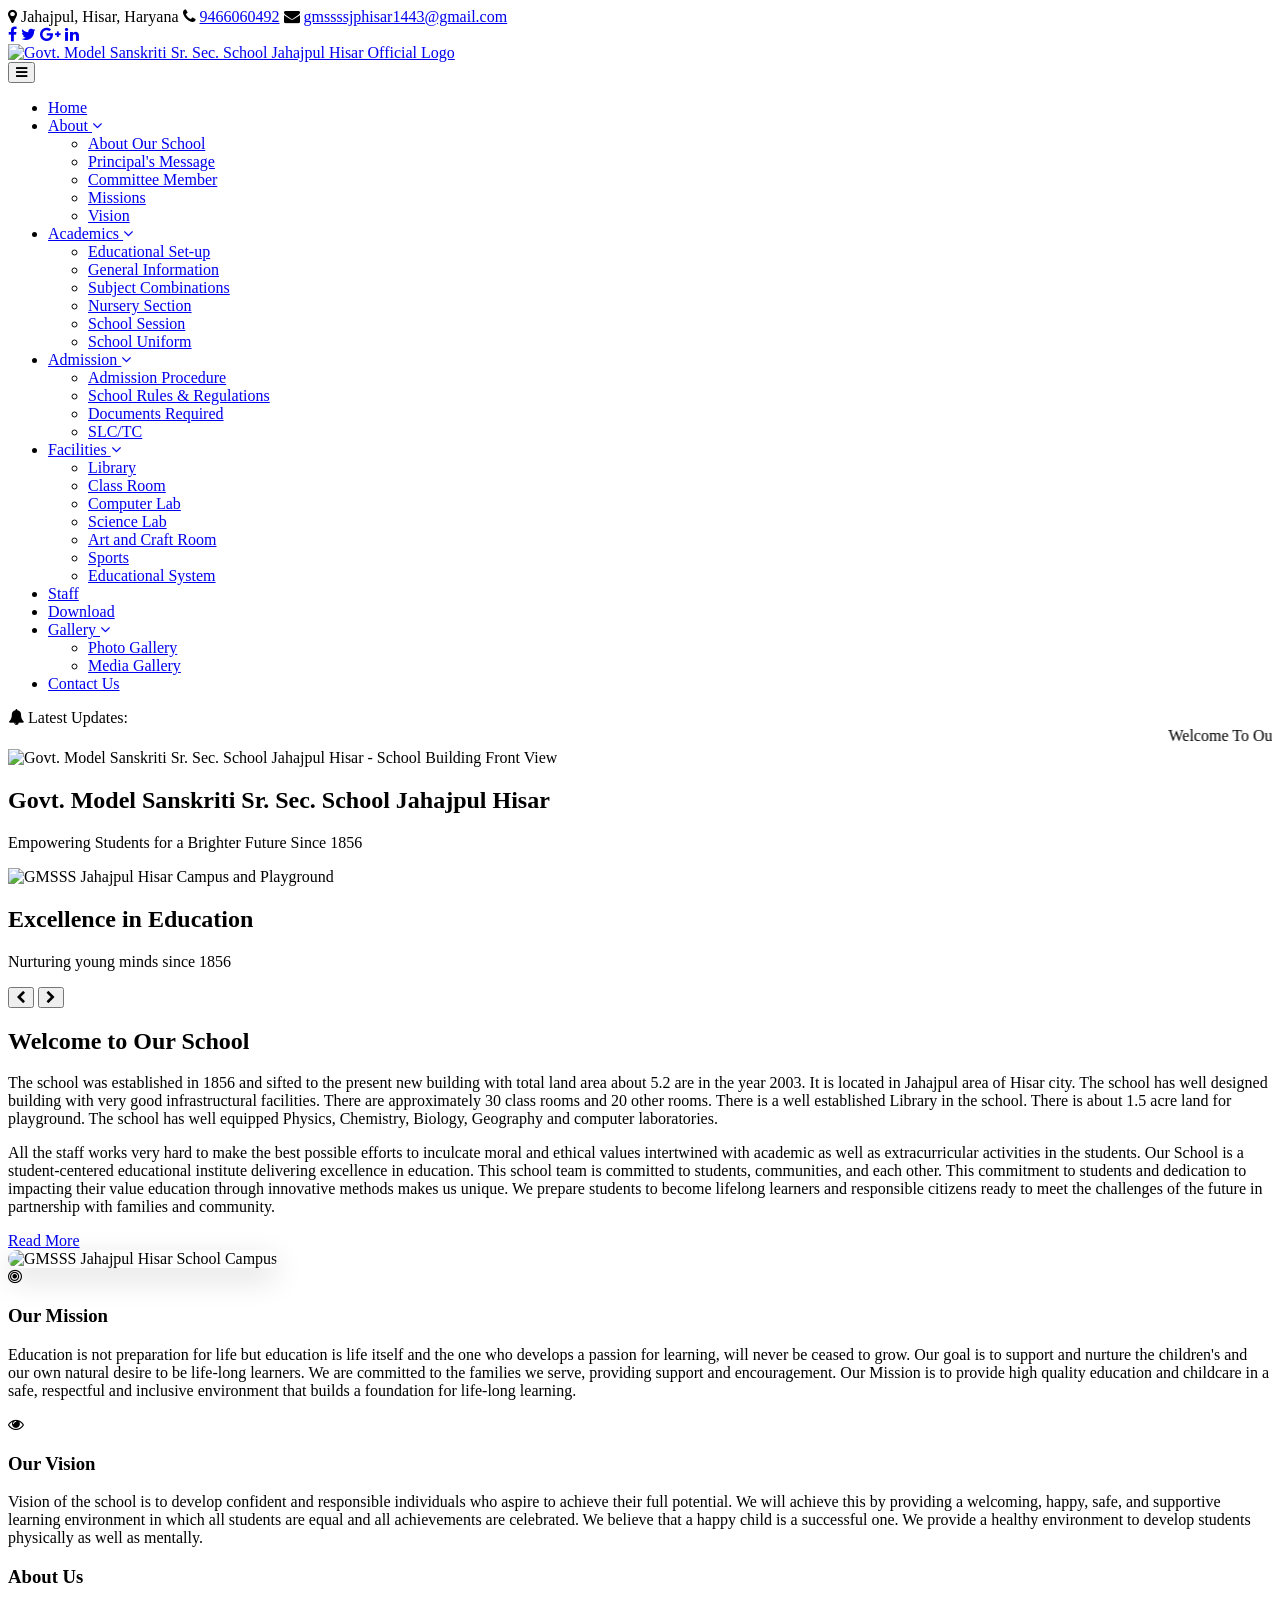
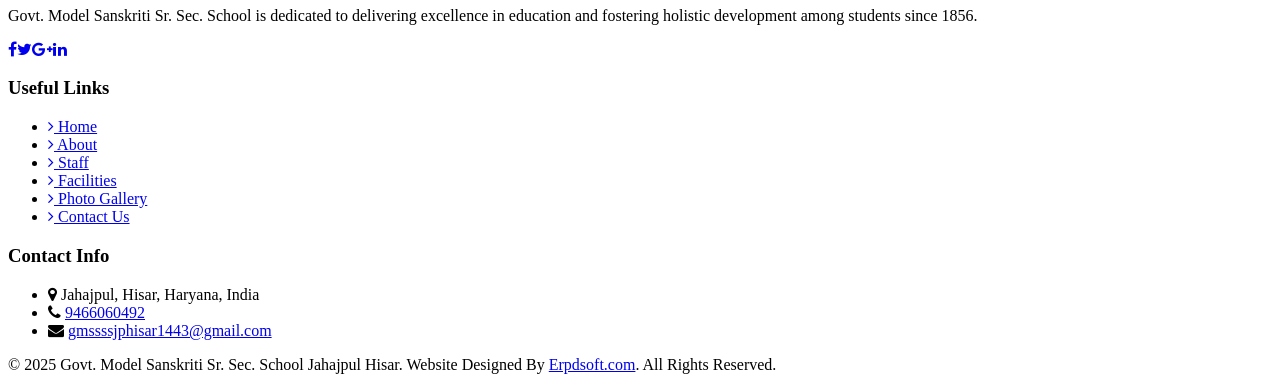
==== index.html @ eed59ce6 "Add files via upload" ====
<!DOCTYPE html>
<html lang="en" dir="ltr" itemscope itemtype="https://schema.org/WebSite">
<head>
    <!-- ===== PRIMARY META ===== -->
    <meta charset="UTF-8">
    <meta http-equiv="X-UA-Compatible" content="IE=edge">
    <meta name="viewport" content="width=device-width, initial-scale=1.0, maximum-scale=5.0">
    <title>Govt. Model Sanskriti Sr. Sec. School Jahajpul Hisar | GMSSS Jahajpul | Since 1856</title>
    <meta name="description" content="Official website of Govt. Model Sanskriti Sr. Sec. School (GMSSS) Jahajpul Hisar, Haryana. Established in 1856. Offering Science, Commerce & Arts streams from Nursery to Class 12th. Phone: 9466060492. Email: gmssssjphisar1443@gmail.com">
    <meta name="keywords" content="GMSSS Jahajpul Hisar, Govt Model Sanskriti Sr Sec School, government school Hisar, school Jahajpul, Haryana school, GMSSS Hisar, senior secondary school Hisar, best government school Hisar, HBSE school, school near Jahajpul, Jahajpul Hisar school, admission Hisar school, GMSSS staff, school established 1856, education Hisar Haryana, Govt school Jahajpul, GMSSS Jahajpul staff, school Hisar Haryana, sarkari school Hisar, government model school Haryana, sanskriti school Hisar, विद्यालय जहाजपुल हिसार, सरकारी स्कूल हिसार, मॉडल संस्कृति स्कूल">
    <meta name="author" content="Govt. Model Sanskriti Sr. Sec. School Jahajpul Hisar">
    <meta name="robots" content="index, follow, max-image-preview:large, max-snippet:-1, max-video-preview:-1">
    <meta name="googlebot" content="index, follow">
    <meta name="bingbot" content="index, follow">
    <meta name="revisit-after" content="7 days">
    <meta name="rating" content="general">
    <meta name="distribution" content="global">
    <meta name="language" content="English, Hindi">
    <meta name="coverage" content="India">
    <meta name="target" content="all">
    <meta name="HandheldFriendly" content="True">
    <meta name="MobileOptimized" content="320">
    <meta name="theme-color" content="#003366">
    <meta name="msapplication-TileColor" content="#003366">
    <meta name="msapplication-navbutton-color" content="#003366">
    <meta name="apple-mobile-web-app-status-bar-style" content="#003366">
    <meta name="apple-mobile-web-app-capable" content="yes">
    <meta name="apple-mobile-web-app-title" content="GMSSS Jahajpul Hisar">
    <meta name="application-name" content="GMSSS Jahajpul Hisar">
    <meta name="format-detection" content="telephone=yes">
    <meta name="classification" content="Education">
    <meta name="category" content="Education">
    <meta name="subject" content="Government School in Jahajpul Hisar, Haryana">
    <meta name="abstract" content="Official website of Govt. Model Sanskriti Sr. Sec. School Jahajpul Hisar, Haryana - Government Senior Secondary School established in 1856">
    <meta name="topic" content="Education">
    <meta name="summary" content="GMSSS Jahajpul Hisar - Government Model Sanskriti Senior Secondary School offering Nursery to 12th education in Science, Commerce and Arts streams">
    <meta name="copyright" content="Govt. Model Sanskriti Sr. Sec. School Jahajpul Hisar">
    <meta name="owner" content="GMSSS Jahajpul Hisar">
    <meta name="url" content="https://gmssssjahajpulhisar.com/">
    <meta name="identifier-URL" content="https://gmssssjahajpulhisar.com/">
    <meta name="pagename" content="GMSSS Jahajpul Hisar - Official Website">
    <meta name="reply-to" content="gmssssjphisar1443@gmail.com">
    <link rel="canonical" href="https://gmssssjahajpulhisar.com/">

    <!-- ===== GEO & LOCATION META ===== -->
    <meta name="geo.region" content="IN-HR">
    <meta name="geo.placename" content="Jahajpul, Hisar, Haryana, India">
    <meta name="geo.position" content="29.1512;75.7262">
    <meta name="ICBM" content="29.1512, 75.7262">
    <meta name="DC.title" content="Govt. Model Sanskriti Sr. Sec. School Jahajpul Hisar">
    <meta name="DC.creator" content="GMSSS Jahajpul Hisar">
    <meta name="DC.subject" content="Education; Government School; Hisar; Haryana">
    <meta name="DC.description" content="Government Model Sanskriti Senior Secondary School Jahajpul Hisar Haryana India - Established 1856">
    <meta name="DC.publisher" content="GMSSS Jahajpul Hisar">
    <meta name="DC.language" content="en-IN">
    <meta name="DC.coverage" content="India">

    <!-- ===== OPEN GRAPH (Facebook/WhatsApp/LinkedIn) ===== -->
    <meta property="og:type" content="website">
    <meta property="og:site_name" content="Govt. Model Sanskriti Sr. Sec. School Jahajpul Hisar">
    <meta property="og:title" content="Govt. Model Sanskriti Sr. Sec. School Jahajpul Hisar | GMSSS | Since 1856">
    <meta property="og:description" content="Official website of GMSSS Jahajpul Hisar. Established 1856. Government Senior Secondary School offering Nursery to 12th education in Science, Commerce & Arts. Phone: 9466060492">
    <meta property="og:url" content="https://gmssssjahajpulhisar.com/">
    <meta property="og:image" content="https://gmssssjahajpulhisar.com/images/banner1.jpg">
    <meta property="og:image:width" content="1200">
    <meta property="og:image:height" content="630">
    <meta property="og:image:alt" content="Govt. Model Sanskriti Sr. Sec. School Jahajpul Hisar Building">
    <meta property="og:locale" content="en_IN">
    <meta property="og:locale:alternate" content="hi_IN">
    <meta property="og:phone_number" content="9466060492">
    <meta property="og:email" content="gmssssjphisar1443@gmail.com">
    <meta property="og:country-name" content="India">

    <!-- ===== TWITTER CARD ===== -->
    <meta name="twitter:card" content="summary_large_image">
    <meta name="twitter:title" content="Govt. Model Sanskriti Sr. Sec. School Jahajpul Hisar | GMSSS">
    <meta name="twitter:description" content="Official website of GMSSS Jahajpul Hisar. Government Senior Secondary School since 1856. Nursery to 12th. Phone: 9466060492">
    <meta name="twitter:image" content="https://gmssssjahajpulhisar.com/images/banner1.jpg">
    <meta name="twitter:image:alt" content="GMSSS Jahajpul Hisar School Building">
    <meta name="twitter:site" content="@gmssssjahajpul">
    <meta name="twitter:creator" content="@gmssssjahajpul">

    <!-- ===== SCHEMA.ORG JSON-LD STRUCTURED DATA ===== -->
    <script type="application/ld+json">
    {
        "@context": "https://schema.org",
        "@type": "School",
        "@id": "https://gmssssjahajpulhisar.com/#school",
        "name": "Govt. Model Sanskriti Sr. Sec. School Jahajpul Hisar",
        "alternateName": ["GMSSS Jahajpul Hisar", "Government Model Sanskriti Senior Secondary School", "सरकारी मॉडल संस्कृति सीनियर सेकेंडरी स्कूल जहाजपुल हिसार"],
        "description": "Government Senior Secondary School in Jahajpul, Hisar, Haryana, India. Established in 1856. Offering education from Nursery to Class 12th in Science, Commerce and Arts streams.",
        "url": "https://gmssssjahajpulhisar.com/",
        "logo": "https://gmssssjahajpulhisar.com/images/logo.png",
        "image": "https://gmssssjahajpulhisar.com/images/banner1.jpg",
        "telephone": "+919466060492",
        "email": "gmssssjphisar1443@gmail.com",
        "foundingDate": "1856",
        "numberOfEmployees": {"@type":"QuantitativeValue","value":76},
        "address": {
            "@type": "PostalAddress",
            "streetAddress": "Jahajpul",
            "addressLocality": "Hisar",
            "addressRegion": "Haryana",
            "postalCode": "125001",
            "addressCountry": "IN"
        },
        "geo": {
            "@type": "GeoCoordinates",
            "latitude": "29.1512",
            "longitude": "75.7262"
        },
        "hasMap": "https://maps.app.goo.gl/YrnQFz3bNrLtoggG6",
        "sameAs": [],
        "areaServed": {"@type":"City","name":"Hisar","containedInPlace":{"@type":"State","name":"Haryana"}},
        "parentOrganization": {"@type":"GovernmentOrganization","name":"Directorate of School Education, Haryana"},
        "educationalLevel": ["Nursery","Primary","Middle School","Secondary","Senior Secondary"],
        "teaches": ["Physics","Chemistry","Biology","Mathematics","Computer Science","Economics","Political Science","History","Geography","Hindi","English","Sanskrit","Punjabi","Commerce","Fine Arts","Music","Physical Education"]
    }
    </script>
    <script type="application/ld+json">
    {
        "@context": "https://schema.org",
        "@type": "WebSite",
        "name": "GMSSS Jahajpul Hisar",
        "url": "https://gmssssjahajpulhisar.com/",
        "description": "Official website of Govt. Model Sanskriti Sr. Sec. School Jahajpul Hisar",
        "publisher": {"@type":"EducationalOrganization","name":"GMSSS Jahajpul Hisar"}
    }
    </script>
    <script type="application/ld+json">
    {
        "@context": "https://schema.org",
        "@type": "BreadcrumbList",
        "itemListElement": [{"@type":"ListItem","position":1,"name":"Home","item":"https://gmssssjahajpulhisar.com/"}]
    }
    </script>

    <!-- ===== FAVICON & ICONS ===== -->
    <link rel="shortcut icon" type="image/x-icon" href="images/fav5.png">
    <link rel="icon" type="image/png" sizes="32x32" href="images/fav5.png">
    <link rel="apple-touch-icon" href="images/logo.png">

    <!-- ===== FONTS & CSS ===== -->
    <link rel="preconnect" href="https://fonts.googleapis.com">
    <link rel="preconnect" href="https://fonts.gstatic.com" crossorigin>
    <link href="https://fonts.googleapis.com/css2?family=Inter:wght@300;400;500;600&family=Poppins:wght@400;500;600;700&display=swap" rel="stylesheet">
    <link rel="stylesheet" href="https://cdnjs.cloudflare.com/ajax/libs/font-awesome/4.7.0/css/font-awesome.min.css">
    <link rel="stylesheet" href="css/style.css">
</head>
<body>
    <div id="preloader" class="preloader"><div class="loader"></div></div>

    <!-- Top Toolbar -->
    <div class="top-toolbar">
        <div class="container toolbar-inner">
            <div class="toolbar-left">
                <span class="toolbar-item"><i class="fa fa-map-marker"></i> Jahajpul, Hisar, Haryana</span>
                <span class="toolbar-item"><i class="fa fa-phone"></i> <a href="tel:+919466060492">9466060492</a></span>
                <span class="toolbar-item"><i class="fa fa-envelope"></i> <a href="mailto:gmssssjphisar1443@gmail.com">gmssssjphisar1443@gmail.com</a></span>
            </div>
            <div class="toolbar-right social-icons">
                <a href="#" aria-label="Facebook"><i class="fa fa-facebook"></i></a>
                <a href="#" aria-label="Twitter"><i class="fa fa-twitter"></i></a>
                <a href="#" aria-label="Google Plus"><i class="fa fa-google-plus"></i></a>
                <a href="#" aria-label="LinkedIn"><i class="fa fa-linkedin"></i></a>
            </div>
        </div>
    </div>

    <!-- Header -->
    <header id="main-header" class="header" role="banner">
        <div class="container header-inner">
            <div class="logo-container">
                <a href="index.html" title="GMSSS Jahajpul Hisar - Home"><img src="images/logo.png" alt="Govt. Model Sanskriti Sr. Sec. School Jahajpul Hisar Official Logo" class="logo" width="60" height="60"></a>
            </div>
            <button id="mobile-menu-btn" class="mobile-menu-btn" aria-label="Toggle navigation menu" aria-expanded="false"><i class="fa fa-bars"></i></button>
            <nav id="main-nav" class="main-nav" role="navigation" aria-label="Main Navigation">
                <ul class="nav-list">
                    <li class="nav-item"><a href="index.html" class="nav-link active">Home</a></li>
                    <li class="nav-item dropdown"><a href="page.html#about" class="nav-link dropdown-toggle">About <i class="fa fa-angle-down"></i></a><ul class="dropdown-menu"><li><a href="page.html#about">About Our School</a></li><li><a href="page.html#principal">Principal's Message</a></li><li><a href="page.html#committee">Committee Member</a></li><li><a href="page.html#mission">Missions</a></li><li><a href="page.html#vision">Vision</a></li></ul></li>
                    <li class="nav-item dropdown"><a href="page.html#academics-1" class="nav-link dropdown-toggle">Academics <i class="fa fa-angle-down"></i></a><ul class="dropdown-menu"><li><a href="page.html#academics-1">Educational Set-up</a></li><li><a href="page.html#academics-2">General Information</a></li><li><a href="page.html#academics-3">Subject Combinations</a></li><li><a href="page.html#academics-4">Nursery Section</a></li><li><a href="page.html#academics-5">School Session</a></li><li><a href="page.html#academics-6">School Uniform</a></li></ul></li>
                    <li class="nav-item dropdown"><a href="page.html#admission-7" class="nav-link dropdown-toggle">Admission <i class="fa fa-angle-down"></i></a><ul class="dropdown-menu"><li><a href="page.html#admission-7">Admission Procedure</a></li><li><a href="page.html#admission-8">School Rules &amp; Regulations</a></li><li><a href="page.html#admission-9">Documents Required</a></li><li><a href="page.html#admission-17">SLC/TC</a></li></ul></li>
                    <li class="nav-item dropdown"><a href="page.html#facilities-10" class="nav-link dropdown-toggle">Facilities <i class="fa fa-angle-down"></i></a><ul class="dropdown-menu"><li><a href="page.html#facilities-10">Library</a></li><li><a href="page.html#facilities-11">Class Room</a></li><li><a href="page.html#facilities-12">Computer Lab</a></li><li><a href="page.html#facilities-13">Science Lab</a></li><li><a href="page.html#facilities-14">Art and Craft Room</a></li><li><a href="page.html#facilities-15">Sports</a></li><li><a href="page.html#facilities-16">Educational System</a></li></ul></li>
                    <li class="nav-item"><a href="page.html#staff" class="nav-link">Staff</a></li>
                    <li class="nav-item"><a href="page.html#download" class="nav-link">Download</a></li>
                    <li class="nav-item dropdown"><a href="page.html#gallery" class="nav-link dropdown-toggle">Gallery <i class="fa fa-angle-down"></i></a><ul class="dropdown-menu"><li><a href="page.html#gallery">Photo Gallery</a></li><li><a href="page.html#media">Media Gallery</a></li></ul></li>
                    <li class="nav-item"><a href="page.html#contact" class="nav-link">Contact Us</a></li>
                </ul>
            </nav>
        </div>
    </header>

    <!-- News Ticker -->
    <div class="news-ticker" role="marquee" aria-label="Latest school updates">
        <div class="container ticker-container">
            <span class="ticker-label"><i class="fa fa-bell"></i> Latest Updates:</span>
            <marquee class="ticker-content" behavior="scroll" direction="left" onmouseover="this.stop();" onmouseout="this.start();">Welcome To Our Website - 11-Feb-2025</marquee>
        </div>
    </div>

    <!-- Hero Slider -->
    <section class="hero-slider" id="hero-slider" aria-label="School image slideshow">
        <div class="slide active">
            <img src="images/banner1.jpg" alt="Govt. Model Sanskriti Sr. Sec. School Jahajpul Hisar - School Building Front View" style="width:100%;height:100%;object-fit:cover;" loading="eager">
            <div class="slide-overlay">
                <div class="slide-content">
                    <h1>Govt. Model Sanskriti Sr. Sec. School Jahajpul Hisar</h1>
                    <p>Empowering Students for a Brighter Future Since 1856</p>
                </div>
            </div>
        </div>
        <div class="slide">
            <img src="images/banner2.jpg" alt="GMSSS Jahajpul Hisar Campus and Playground" style="width:100%;height:100%;object-fit:cover;" loading="lazy">
            <div class="slide-overlay">
                <div class="slide-content">
                    <h1>Excellence in Education</h1>
                    <p>Nurturing young minds since 1856</p>
                </div>
            </div>
        </div>
        <button class="slider-btn prev-btn" aria-label="Previous slide"><i class="fa fa-chevron-left"></i></button>
        <button class="slider-btn next-btn" aria-label="Next slide"><i class="fa fa-chevron-right"></i></button>
        <div class="slider-dots"><span class="dot active"></span><span class="dot"></span></div>
    </section>

    <!-- Main Content -->
    <main role="main">
        <!-- About Section -->
        <section class="about-section section-padding" id="about-section" aria-label="About our school">
            <div class="container">
                <div class="section-header"><h2>Welcome to Our School</h2><div class="divider"></div></div>
                <div class="about-content grid-2-col">
                    <div class="about-text">
                        <p>The school was established in 1856 and sifted to the present new building with total land area about 5.2 are in the year 2003. It is located in Jahajpul area of Hisar city. The school has well designed building with very good infrastructural facilities. There are approximately 30 class rooms and 20 other rooms. There is a well established Library in the school. There is about 1.5 acre land for playground. The school has well equipped Physics, Chemistry, Biology, Geography and computer laboratories.</p>
                        <p>All the staff works very hard to make the best possible efforts to inculcate moral and ethical values intertwined with academic as well as extracurricular activities in the students. Our School is a student-centered educational institute delivering excellence in education. This school team is committed to students, communities, and each other. This commitment to students and dedication to impacting their value education through innovative methods makes us unique. We prepare students to become lifelong learners and responsible citizens ready to meet the challenges of the future in partnership with families and community.</p>
                        <a href="page.html#about" class="btn btn-primary">Read More</a>
                    </div>
                    <div class="about-image-placeholder">
                        <img src="images/banner1.jpg" alt="GMSSS Jahajpul Hisar School Campus" style="width:100%;border-radius:1rem;box-shadow:0 10px 30px rgba(0,0,0,0.15);" loading="lazy">
                    </div>
                </div>
            </div>
        </section>

        <!-- Mission & Vision -->
        <section class="mission-vision-section section-padding bg-light" aria-label="Mission and Vision">
            <div class="container">
                <div class="grid-2-col">
                    <article class="card mv-card">
                        <div class="card-icon"><i class="fa fa-bullseye"></i></div>
                        <h3>Our Mission</h3>
                        <p>Education is not preparation for life but education is life itself and the one who develops a passion for learning, will never be ceased to grow. Our goal is to support and nurture the children's and our own natural desire to be life-long learners. We are committed to the families we serve, providing support and encouragement. Our Mission is to provide high quality education and childcare in a safe, respectful and inclusive environment that builds a foundation for life-long learning.</p>
                    </article>
                    <article class="card mv-card">
                        <div class="card-icon"><i class="fa fa-eye"></i></div>
                        <h3>Our Vision</h3>
                        <p>Vision of the school is to develop confident and responsible individuals who aspire to achieve their full potential. We will achieve this by providing a welcoming, happy, safe, and supportive learning environment in which all students are equal and all achievements are celebrated. We believe that a happy child is a successful one. We provide a healthy environment to develop students physically as well as mentally.</p>
                    </article>
                </div>
            </div>
        </section>
    </main>

    <!-- Footer -->
    <footer class="footer" role="contentinfo">
        <div class="footer-top">
            <div class="container grid-3-col">
                <div class="footer-widget">
                    <h3>About Us</h3>
                    <p>Govt. Model Sanskriti Sr. Sec. School is dedicated to delivering excellence in education and fostering holistic development among students since 1856.</p>
                    <div class="social-icons footer-social"><a href="#" aria-label="Facebook"><i class="fa fa-facebook"></i></a><a href="#" aria-label="Twitter"><i class="fa fa-twitter"></i></a><a href="#" aria-label="Google Plus"><i class="fa fa-google-plus"></i></a><a href="#" aria-label="LinkedIn"><i class="fa fa-linkedin"></i></a></div>
                </div>
                <div class="footer-widget">
                    <h3>Useful Links</h3>
                    <ul class="footer-links">
                        <li><a href="index.html"><i class="fa fa-angle-right"></i> Home</a></li>
                        <li><a href="page.html#about"><i class="fa fa-angle-right"></i> About</a></li>
                        <li><a href="page.html#staff"><i class="fa fa-angle-right"></i> Staff</a></li>
                        <li><a href="page.html#facilities-10"><i class="fa fa-angle-right"></i> Facilities</a></li>
                        <li><a href="page.html#gallery"><i class="fa fa-angle-right"></i> Photo Gallery</a></li>
                        <li><a href="page.html#contact"><i class="fa fa-angle-right"></i> Contact Us</a></li>
                    </ul>
                </div>
                <div class="footer-widget">
                    <h3>Contact Info</h3>
                    <ul class="contact-info">
                        <li><i class="fa fa-map-marker"></i> Jahajpul, Hisar, Haryana, India</li>
                        <li><i class="fa fa-phone"></i> <a href="tel:+919466060492">9466060492</a></li>
                        <li><i class="fa fa-envelope"></i> <a href="mailto:gmssssjphisar1443@gmail.com">gmssssjphisar1443@gmail.com</a></li>
                    </ul>
                </div>
            </div>
        </div>
        <div class="footer-bottom"><div class="container"><p>&copy; 2025 Govt. Model Sanskriti Sr. Sec. School Jahajpul Hisar. Website Designed By <a href="http://erpdsoft.com" target="_blank" rel="noopener noreferrer">Erpdsoft.com</a>. All Rights Reserved.</p></div></div>
    </footer>

    <script>
        // Preloader
        window.addEventListener('load',function(){var p=document.getElementById('preloader');p.style.opacity='0';setTimeout(function(){p.style.display='none'},500)});
        // Sticky Nav
        window.addEventListener('scroll',function(){var h=document.getElementById('main-header');if(window.scrollY>40)h.classList.add('sticky');else h.classList.remove('sticky')});
        // Mobile Menu
        document.getElementById('mobile-menu-btn').addEventListener('click',function(){document.getElementById('main-nav').classList.toggle('show');var b=this.getAttribute('aria-expanded')==='true';this.setAttribute('aria-expanded',!b)});
        // Dropdown
        document.querySelectorAll('.dropdown-toggle').forEach(function(t){t.addEventListener('click',function(e){if(window.innerWidth<=768){e.preventDefault();this.parentElement.classList.toggle('active');var m=this.nextElementSibling;m.style.display=m.style.display==='block'?'none':'block'}})});
        // Slider
        var cs=0,slides=document.querySelectorAll('.slide'),dots=document.querySelectorAll('.dot');
        function showSlide(n){slides.forEach(function(s){s.classList.remove('active')});dots.forEach(function(d){d.classList.remove('active')});if(n>=slides.length)cs=0;if(n<0)cs=slides.length-1;slides[cs].classList.add('active');dots[cs].classList.add('active')}
        document.querySelector('.next-btn').addEventListener('click',function(){cs++;showSlide(cs)});
        document.querySelector('.prev-btn').addEventListener('click',function(){cs--;showSlide(cs)});
        dots.forEach(function(d,i){d.addEventListener('click',function(){cs=i;showSlide(cs)})});
        setInterval(function(){cs++;showSlide(cs)},5000);
    </script>
</body>
</html>
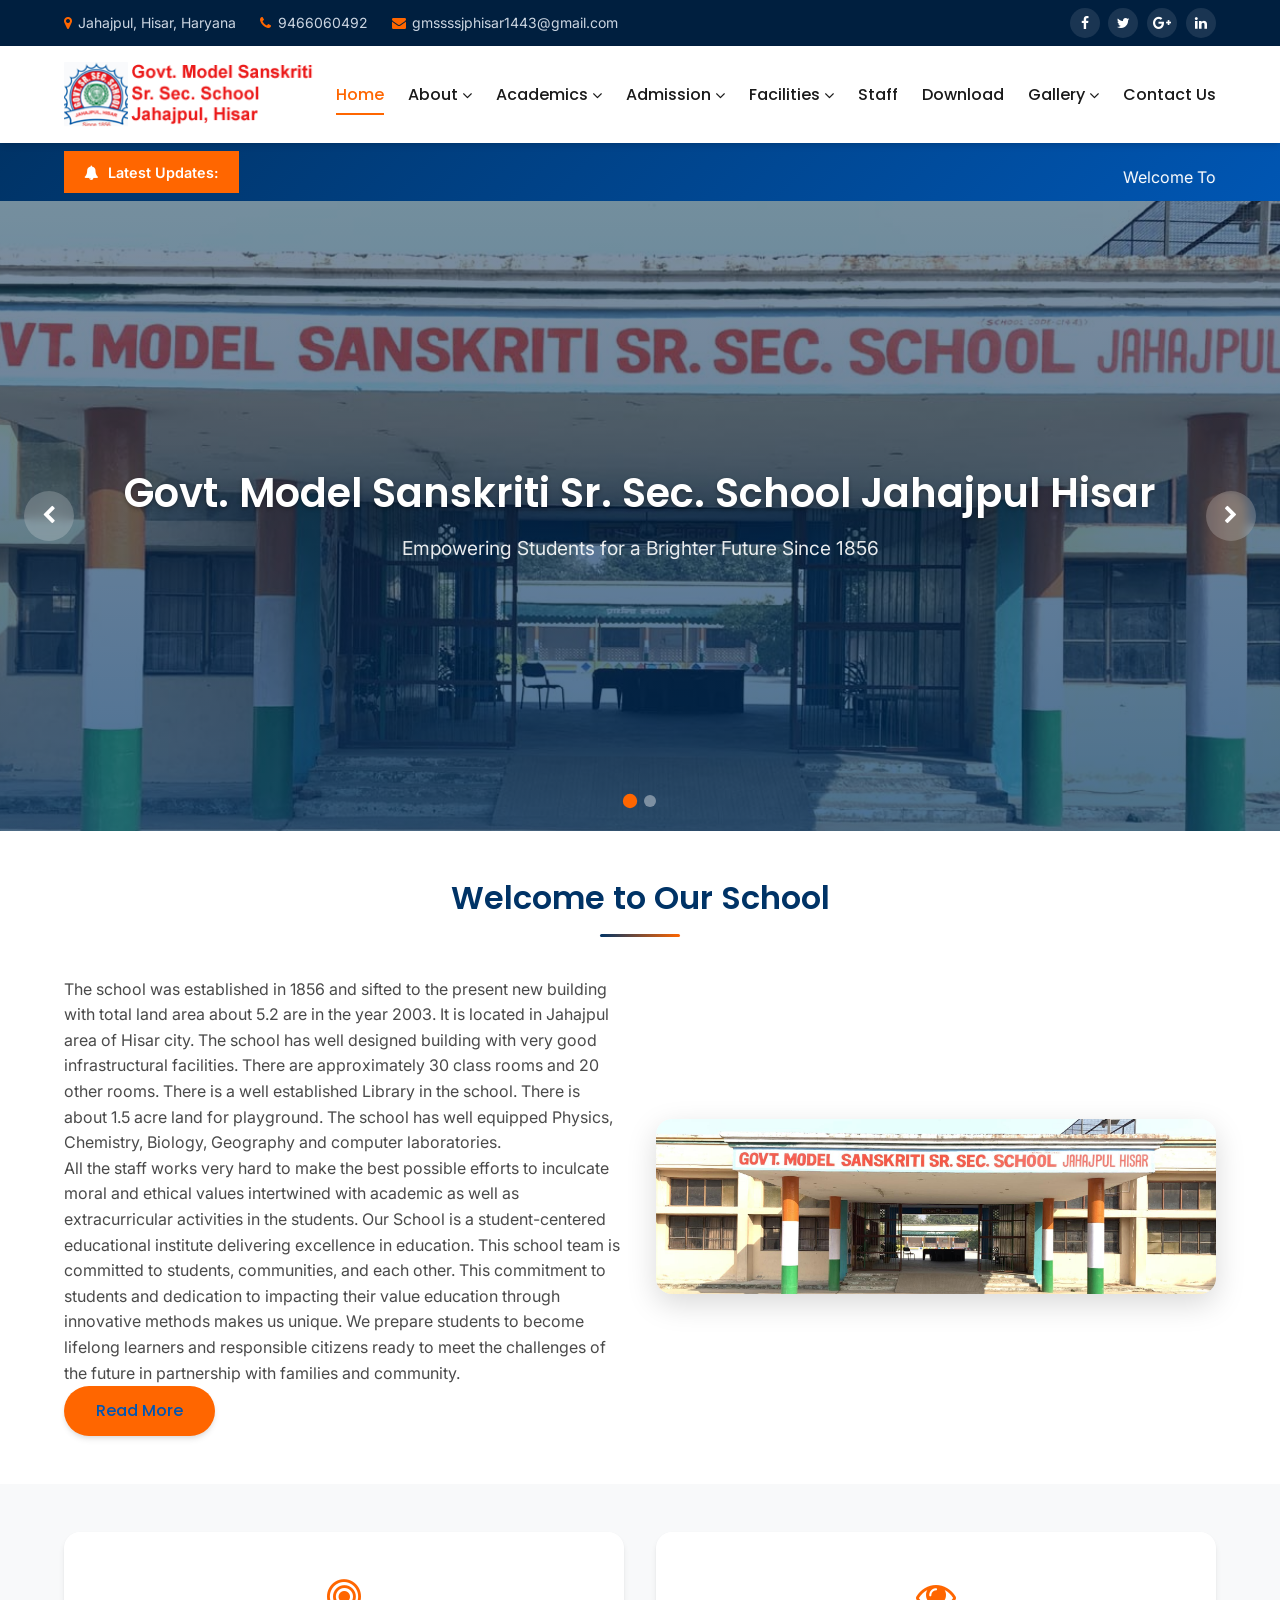
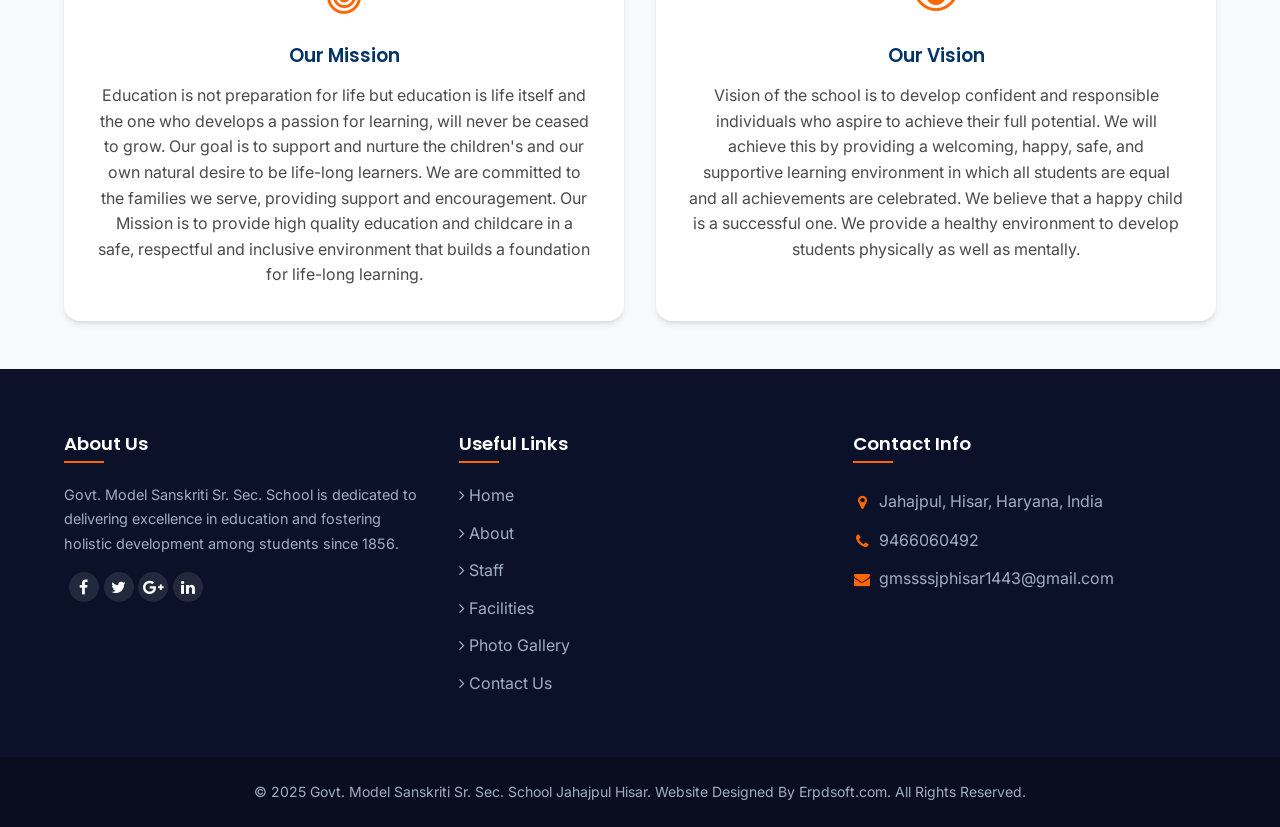
==== commit 9b3370cf: "Update index.html" ====
--- a/index.html
+++ b/index.html
@@ -3,6 +3,7 @@
 <head>
     <!-- ===== PRIMARY META ===== -->
     <meta charset="UTF-8">
+    <meta name="google-site-verification" content="VjplqvvH9gxOalSFYJHxCmhM4nMzSZ-54WOZMQG9x4o" />
     <meta http-equiv="X-UA-Compatible" content="IE=edge">
     <meta name="viewport" content="width=device-width, initial-scale=1.0, maximum-scale=5.0">
     <title>Govt. Model Sanskriti Sr. Sec. School Jahajpul Hisar | GMSSS Jahajpul | Since 1856</title>
--- a/css/style.css
+++ b/css/style.css
@@ -0,0 +1,2149 @@
+@import url('https://fonts.googleapis.com/css2?family=Inter:wght@300;400;500;600&family=Poppins:wght@400;500;600;700&display=swap');
+
+/* ==========================================================================
+   CSS Variables & Tokens
+   ========================================================================== */
+:root {
+  /* Colors */
+  --primary-color: #003366;
+  --primary-light: #0056b3;
+  --primary-dark: #001f3f;
+  --accent-color: #ff6600;
+  --accent-light: #ff8533;
+  --accent-dark: #cc5200;
+  
+  --text-dark: #1a1a1a;
+  --text-medium: #4a4a4a;
+  --text-light: #7a7a7a;
+  --text-white: #ffffff;
+  
+  --bg-main: #f8f9fa;
+  --bg-white: #ffffff;
+  --bg-dark: #111827;
+  --bg-footer: #0a1128;
+  
+  --border-color: #e5e7eb;
+  
+  /* Typography */
+  --font-heading: 'Poppins', sans-serif;
+  --font-body: 'Inter', sans-serif;
+  
+  /* Shadows */
+  --shadow-sm: 0 1px 2px 0 rgba(0, 0, 0, 0.05);
+  --shadow-md: 0 4px 6px -1px rgba(0, 0, 0, 0.1), 0 2px 4px -1px rgba(0, 0, 0, 0.06);
+  --shadow-lg: 0 10px 15px -3px rgba(0, 0, 0, 0.1), 0 4px 6px -2px rgba(0, 0, 0, 0.05);
+  --shadow-xl: 0 20px 25px -5px rgba(0, 0, 0, 0.1), 0 10px 10px -5px rgba(0, 0, 0, 0.04);
+  --shadow-glow: 0 0 15px rgba(255, 102, 0, 0.3);
+  
+  /* Border Radius */
+  --radius-sm: 0.25rem;
+  --radius-md: 0.5rem;
+  --radius-lg: 1rem;
+  --radius-xl: 1.5rem;
+  --radius-full: 9999px;
+  
+  /* Transitions */
+  --transition-fast: 0.2s ease;
+  --transition-normal: 0.3s ease-in-out;
+  --transition-slow: 0.5s ease-in-out;
+}
+
+/* ==========================================================================
+   Reset & Base Styles
+   ========================================================================== */
+* {
+  margin: 0;
+  padding: 0;
+  box-sizing: border-box;
+}
+
+html {
+  scroll-behavior: smooth;
+}
+
+body {
+  font-family: var(--font-body);
+  color: var(--text-medium);
+  background-color: var(--bg-main);
+  line-height: 1.6;
+  overflow-x: hidden;
+}
+
+h1, h2, h3, h4, h5, h6 {
+  font-family: var(--font-heading);
+  color: var(--primary-color);
+  font-weight: 600;
+  line-height: 1.2;
+  margin-bottom: 1rem;
+}
+
+a {
+  text-decoration: none;
+  color: inherit;
+  transition: color var(--transition-normal);
+}
+
+a:hover {
+  color: var(--accent-color);
+}
+
+ul {
+  list-style: none;
+}
+
+img {
+  max-width: 100%;
+  height: auto;
+  display: block;
+}
+
+.container {
+  width: 100%;
+  max-width: 1200px;
+  margin: 0 auto;
+  padding: 0 1.5rem;
+}
+
+.section-title {
+  text-align: center;
+  font-size: 2.5rem;
+  margin-bottom: 3rem;
+  position: relative;
+  padding-bottom: 1rem;
+}
+
+.section-title::after {
+  content: '';
+  position: absolute;
+  bottom: 0;
+  left: 50%;
+  transform: translateX(-50%);
+  width: 80px;
+  height: 4px;
+  background: linear-gradient(90deg, var(--primary-color), var(--accent-color));
+  border-radius: var(--radius-full);
+}
+
+/* ==========================================================================
+   Preloader
+   ========================================================================== */
+#preloader {
+  position: fixed;
+  top: 0;
+  left: 0;
+  width: 100%;
+  height: 100%;
+  background-color: var(--bg-white);
+  z-index: 9999;
+  display: flex;
+  justify-content: center;
+  align-items: center;
+  transition: opacity 0.5s ease;
+}
+
+.spinner {
+  width: 50px;
+  height: 50px;
+  border: 5px solid rgba(0, 51, 102, 0.2);
+  border-top-color: var(--accent-color);
+  border-radius: 50%;
+  animation: spin 1s linear infinite;
+}
+
+@keyframes spin {
+  to { transform: rotate(360deg); }
+}
+
+/* ==========================================================================
+   Top Toolbar
+   ========================================================================== */
+.top-bar {
+  background-color: var(--primary-dark);
+  color: var(--text-white);
+  font-size: 0.875rem;
+  padding: 0.5rem 0;
+}
+
+.top-bar .container {
+  display: flex;
+  justify-content: space-between;
+  align-items: center;
+  flex-wrap: wrap;
+  gap: 1rem;
+}
+
+.top-bar-info, .top-bar-social {
+  display: flex;
+  align-items: center;
+  gap: 1.5rem;
+}
+
+.top-bar-info span {
+  display: flex;
+  align-items: center;
+  gap: 0.5rem;
+}
+
+.top-bar-info i {
+  color: var(--accent-color);
+}
+
+.top-bar-social a {
+  color: var(--text-white);
+  width: 30px;
+  height: 30px;
+  display: flex;
+  align-items: center;
+  justify-content: center;
+  border-radius: 50%;
+  background-color: rgba(255, 255, 255, 0.1);
+  transition: all var(--transition-normal);
+}
+
+.top-bar-social a:hover {
+  background-color: var(--accent-color);
+  transform: translateY(-2px);
+}
+
+/* ==========================================================================
+   Header & Navigation
+   ========================================================================== */
+.header {
+  background-color: var(--bg-white);
+  box-shadow: var(--shadow-md);
+  position: sticky;
+  top: 0;
+  z-index: 1000;
+  transition: all var(--transition-normal);
+}
+
+.header .container {
+  display: flex;
+  justify-content: space-between;
+  align-items: center;
+  padding: 1rem 1.5rem;
+}
+
+.logo {
+  display: flex;
+  align-items: center;
+  gap: 1rem;
+}
+
+.logo img {
+  height: 60px;
+  width: auto;
+  object-fit: contain;
+}
+
+.logo-text h1 {
+  font-size: 1.5rem;
+  margin-bottom: 0;
+  color: var(--primary-color);
+}
+
+.logo-text p {
+  font-size: 0.875rem;
+  color: var(--text-light);
+  margin: 0;
+}
+
+/* Nav Menu */
+.main-nav {
+  display: flex;
+  align-items: center;
+}
+
+.nav-list {
+  display: flex;
+  gap: 1.5rem;
+}
+
+.nav-item {
+  position: relative;
+}
+
+.nav-link {
+  font-family: var(--font-heading);
+  font-weight: 500;
+  color: var(--text-dark);
+  padding: 0.5rem 0;
+  position: relative;
+  display: flex;
+  align-items: center;
+  gap: 0.25rem;
+}
+
+.nav-link::after {
+  content: '';
+  position: absolute;
+  bottom: 0;
+  left: 0;
+  width: 0;
+  height: 2px;
+  background-color: var(--accent-color);
+  transition: width var(--transition-normal);
+}
+
+.nav-link:hover::after,
+.nav-link.active::after {
+  width: 100%;
+}
+
+.nav-link:hover {
+  color: var(--primary-color);
+}
+
+/* Dropdown */
+.dropdown-menu {
+  position: absolute;
+  top: 120%;
+  left: 0;
+  background-color: var(--bg-white);
+  min-width: 220px;
+  box-shadow: var(--shadow-lg);
+  border-radius: var(--radius-md);
+  opacity: 0;
+  visibility: hidden;
+  transform: translateY(10px);
+  transition: all var(--transition-normal);
+  z-index: 1001;
+  border-top: 3px solid var(--accent-color);
+  padding: 0.25rem 0;
+}
+
+.nav-item:hover .dropdown-menu {
+  opacity: 1;
+  visibility: visible;
+  transform: translateY(0);
+}
+
+.dropdown-menu li a,
+.dropdown-item {
+  display: block;
+  padding: 0.6rem 1.25rem;
+  color: var(--text-medium);
+  font-size: 0.9rem;
+  font-family: var(--font-body);
+  font-weight: 400;
+  border-bottom: 1px solid var(--border-color);
+  transition: all var(--transition-fast);
+}
+
+.dropdown-menu li:last-child a,
+.dropdown-item:last-child {
+  border-bottom: none;
+}
+
+.dropdown-menu li a:hover,
+.dropdown-item:hover {
+  background-color: var(--bg-main);
+  color: var(--primary-color);
+  padding-left: 1.5rem;
+}
+
+/* Mobile Menu Toggle */
+.mobile-toggle {
+  display: none;
+  font-size: 1.5rem;
+  color: var(--primary-color);
+  cursor: pointer;
+  background: none;
+  border: none;
+}
+
+/* ==========================================================================
+   Hero Banner / Slider
+   ========================================================================== */
+.hero {
+  position: relative;
+  height: 80vh;
+  min-height: 500px;
+  background: linear-gradient(rgba(0, 51, 102, 0.7), rgba(0, 51, 102, 0.7)), url('../images/school-building.jpg') center/cover no-repeat;
+  display: flex;
+  align-items: center;
+  justify-content: center;
+  text-align: center;
+  color: var(--text-white);
+}
+
+.hero-content {
+  max-width: 800px;
+  padding: 2rem;
+  animation: fadeInUp 1s ease;
+}
+
+.hero h1 {
+  font-size: 3.5rem;
+  color: var(--text-white);
+  margin-bottom: 1rem;
+  text-shadow: 0 2px 4px rgba(0,0,0,0.3);
+}
+
+.hero p {
+  font-size: 1.25rem;
+  margin-bottom: 2rem;
+}
+
+.btn {
+  display: inline-block;
+  padding: 0.75rem 2rem;
+  font-family: var(--font-heading);
+  font-weight: 500;
+  border-radius: var(--radius-full);
+  transition: all var(--transition-normal);
+  cursor: pointer;
+  border: none;
+}
+
+.btn-primary {
+  background-color: var(--accent-color);
+  color: var(--text-white);
+  box-shadow: var(--shadow-md);
+}
+
+.btn-primary:hover {
+  background-color: var(--accent-light);
+  transform: translateY(-3px);
+  box-shadow: var(--shadow-lg), var(--shadow-glow);
+  color: var(--text-white);
+}
+
+.btn-outline {
+  background-color: transparent;
+  color: var(--text-white);
+  border: 2px solid var(--text-white);
+}
+
+.btn-outline:hover {
+  background-color: var(--text-white);
+  color: var(--primary-color);
+}
+
+/* ==========================================================================
+   News Ticker
+   ========================================================================== */
+.news-ticker {
+  background-color: var(--primary-light);
+  color: var(--text-white);
+  display: flex;
+  align-items: center;
+  padding: 0.5rem 0;
+  box-shadow: var(--shadow-md);
+}
+
+.ticker-label {
+  background-color: var(--accent-color);
+  padding: 0.5rem 1.5rem;
+  font-weight: 600;
+  z-index: 10;
+}
+
+.ticker-content {
+  flex: 1;
+  overflow: hidden;
+  position: relative;
+  height: 30px;
+}
+
+.ticker-text {
+  position: absolute;
+  white-space: nowrap;
+  animation: ticker 20s linear infinite;
+  display: flex;
+  align-items: center;
+  height: 100%;
+  gap: 2rem;
+}
+
+.ticker-text a {
+  color: var(--text-white);
+}
+
+.ticker-text a:hover {
+  text-decoration: underline;
+}
+
+@keyframes ticker {
+  0% { transform: translateX(100%); }
+  100% { transform: translateX(-100%); }
+}
+
+/* ==========================================================================
+   About Section & Tabs
+   ========================================================================== */
+.about-section {
+  padding: 5rem 0;
+  background-color: var(--bg-white);
+}
+
+.about-grid {
+  display: grid;
+  grid-template-columns: 1fr 1fr;
+  gap: 3rem;
+  align-items: center;
+}
+
+.about-image {
+  border-radius: var(--radius-lg);
+  overflow: hidden;
+  box-shadow: var(--shadow-xl);
+  position: relative;
+}
+
+.about-image::before {
+  content: '';
+  position: absolute;
+  top: 0;
+  left: 0;
+  right: 0;
+  bottom: 0;
+  border: 4px solid var(--accent-color);
+  border-radius: var(--radius-lg);
+  transform: translate(15px, 15px);
+  z-index: -1;
+  transition: transform var(--transition-normal);
+}
+
+.about-image:hover::before {
+  transform: translate(8px, 8px);
+}
+
+/* Tabs */
+.tabs-header {
+  display: flex;
+  gap: 1rem;
+  margin-bottom: 1.5rem;
+  border-bottom: 2px solid var(--border-color);
+}
+
+.tab-btn {
+  padding: 0.75rem 1.5rem;
+  background: none;
+  border: none;
+  font-family: var(--font-heading);
+  font-weight: 600;
+  color: var(--text-light);
+  cursor: pointer;
+  position: relative;
+  transition: color var(--transition-normal);
+}
+
+.tab-btn.active {
+  color: var(--primary-color);
+}
+
+.tab-btn::after {
+  content: '';
+  position: absolute;
+  bottom: -2px;
+  left: 0;
+  width: 0;
+  height: 3px;
+  background-color: var(--accent-color);
+  transition: width var(--transition-normal);
+}
+
+.tab-btn.active::after {
+  width: 100%;
+}
+
+.tab-content {
+  display: none;
+  animation: fadeIn 0.5s ease;
+}
+
+.tab-content.active {
+  display: block;
+}
+
+/* ==========================================================================
+   Mission & Vision Cards (Glassmorphism)
+   ========================================================================== */
+.mission-vision {
+  padding: 5rem 0;
+  background: linear-gradient(135deg, var(--bg-main) 0%, #e2e8f0 100%);
+}
+
+.mv-grid {
+  display: grid;
+  grid-template-columns: repeat(auto-fit, minmax(300px, 1fr));
+  gap: 2rem;
+}
+
+.mv-card {
+  background: rgba(255, 255, 255, 0.7);
+  backdrop-filter: blur(10px);
+  -webkit-backdrop-filter: blur(10px);
+  border: 1px solid rgba(255, 255, 255, 0.3);
+  padding: 2.5rem;
+  border-radius: var(--radius-xl);
+  box-shadow: var(--shadow-lg);
+  text-align: center;
+  transition: transform var(--transition-normal), box-shadow var(--transition-normal);
+}
+
+.mv-card:hover {
+  transform: translateY(-10px);
+  box-shadow: var(--shadow-xl);
+}
+
+.mv-icon {
+  width: 80px;
+  height: 80px;
+  background: linear-gradient(135deg, var(--primary-color), var(--primary-light));
+  color: var(--text-white);
+  border-radius: 50%;
+  display: flex;
+  align-items: center;
+  justify-content: center;
+  font-size: 2rem;
+  margin: 0 auto 1.5rem;
+  box-shadow: var(--shadow-md);
+}
+
+/* ==========================================================================
+   Staff Table
+   ========================================================================== */
+.staff-section {
+  padding: 5rem 0;
+  background-color: var(--bg-white);
+}
+
+.table-responsive {
+  overflow-x: auto;
+  border-radius: var(--radius-lg);
+  box-shadow: var(--shadow-md);
+}
+
+.staff-table {
+  width: 100%;
+  border-collapse: collapse;
+  background-color: var(--bg-white);
+}
+
+.staff-table th, .staff-table td {
+  padding: 1rem 1.5rem;
+  text-align: left;
+  border-bottom: 1px solid var(--border-color);
+}
+
+.staff-table th {
+  background-color: var(--primary-color);
+  color: var(--text-white);
+  font-family: var(--font-heading);
+  font-weight: 500;
+  white-space: nowrap;
+}
+
+.staff-table tbody tr {
+  transition: background-color var(--transition-fast);
+}
+
+.staff-table tbody tr:hover {
+  background-color: var(--bg-main);
+}
+
+.staff-table img {
+  width: 50px;
+  height: 50px;
+  border-radius: 50%;
+  object-fit: cover;
+}
+
+/* ==========================================================================
+   Photo Gallery Grid
+   ========================================================================== */
+.gallery-section {
+  padding: 5rem 0;
+  background-color: var(--bg-main);
+}
+
+.gallery-grid {
+  display: grid;
+  grid-template-columns: repeat(auto-fill, minmax(250px, 1fr));
+  gap: 1.5rem;
+}
+
+.gallery-item {
+  position: relative;
+  border-radius: var(--radius-md);
+  overflow: hidden;
+  cursor: pointer;
+  box-shadow: var(--shadow-md);
+  aspect-ratio: 4/3;
+}
+
+.gallery-item img {
+  width: 100%;
+  height: 100%;
+  object-fit: cover;
+  transition: transform var(--transition-slow);
+}
+
+.gallery-overlay {
+  position: absolute;
+  top: 0;
+  left: 0;
+  width: 100%;
+  height: 100%;
+  background: rgba(0, 51, 102, 0.8);
+  display: flex;
+  align-items: center;
+  justify-content: center;
+  opacity: 0;
+  transition: opacity var(--transition-normal);
+}
+
+.gallery-overlay i {
+  color: var(--text-white);
+  font-size: 2rem;
+  transform: scale(0.5);
+  transition: transform var(--transition-normal);
+}
+
+.gallery-item:hover img {
+  transform: scale(1.1);
+}
+
+.gallery-item:hover .gallery-overlay {
+  opacity: 1;
+}
+
+.gallery-item:hover .gallery-overlay i {
+  transform: scale(1);
+}
+
+/* ==========================================================================
+   Download Section (Cards)
+   ========================================================================== */
+.download-section {
+  padding: 5rem 0;
+  background-color: var(--bg-white);
+}
+
+.download-grid {
+  display: grid;
+  grid-template-columns: repeat(auto-fill, minmax(280px, 1fr));
+  gap: 2rem;
+}
+
+.download-card {
+  border: 1px solid var(--border-color);
+  border-radius: var(--radius-md);
+  padding: 1.5rem;
+  display: flex;
+  align-items: flex-start;
+  gap: 1rem;
+  transition: all var(--transition-normal);
+  background-color: var(--bg-main);
+}
+
+.download-card:hover {
+  transform: translateY(-5px);
+  box-shadow: var(--shadow-lg);
+  border-color: var(--primary-light);
+}
+
+.dl-icon {
+  font-size: 2.5rem;
+  color: var(--accent-color);
+}
+
+.dl-info h4 {
+  font-size: 1.1rem;
+  margin-bottom: 0.25rem;
+  color: var(--text-dark);
+}
+
+.dl-info p {
+  font-size: 0.875rem;
+  color: var(--text-light);
+  margin-bottom: 0.75rem;
+}
+
+.dl-btn {
+  display: inline-flex;
+  align-items: center;
+  gap: 0.5rem;
+  font-size: 0.875rem;
+  color: var(--primary-color);
+  font-weight: 500;
+}
+
+.dl-btn:hover {
+  color: var(--accent-color);
+}
+
+/* ==========================================================================
+   Contact Page
+   ========================================================================== */
+.contact-section {
+  padding: 5rem 0;
+}
+
+.contact-grid {
+  display: grid;
+  grid-template-columns: 1fr 2fr;
+  gap: 3rem;
+}
+
+.contact-info-card {
+  background-color: var(--primary-dark);
+  color: var(--text-white);
+  padding: 2.5rem;
+  border-radius: var(--radius-lg);
+  box-shadow: var(--shadow-xl);
+}
+
+.contact-info-card h3 {
+  color: var(--text-white);
+  margin-bottom: 2rem;
+}
+
+.info-item {
+  display: flex;
+  align-items: flex-start;
+  gap: 1rem;
+  margin-bottom: 1.5rem;
+}
+
+.info-item i {
+  font-size: 1.25rem;
+  color: var(--accent-color);
+  margin-top: 0.25rem;
+}
+
+/* Form Styles */
+.contact-form {
+  background-color: var(--bg-white);
+  padding: 2.5rem;
+  border-radius: var(--radius-lg);
+  box-shadow: var(--shadow-lg);
+}
+
+.form-group {
+  margin-bottom: 1.5rem;
+}
+
+.form-group label {
+  display: block;
+  margin-bottom: 0.5rem;
+  font-weight: 500;
+  color: var(--text-dark);
+}
+
+.form-control {
+  width: 100%;
+  padding: 0.75rem 1rem;
+  border: 1px solid var(--border-color);
+  border-radius: var(--radius-md);
+  font-family: var(--font-body);
+  font-size: 1rem;
+  transition: border-color var(--transition-fast), box-shadow var(--transition-fast);
+}
+
+.form-control:focus {
+  outline: none;
+  border-color: var(--primary-light);
+  box-shadow: 0 0 0 3px rgba(0, 86, 179, 0.1);
+}
+
+textarea.form-control {
+  min-height: 150px;
+  resize: vertical;
+}
+
+/* ==========================================================================
+   Breadcrumbs
+   ========================================================================== */
+.page-header {
+  background: linear-gradient(rgba(0, 31, 63, 0.8), rgba(0, 31, 63, 0.8)), url('../images/page-header-bg.jpg') center/cover;
+  padding: 4rem 0;
+  text-align: center;
+  color: var(--text-white);
+}
+
+.page-header h1 {
+  color: var(--text-white);
+  font-size: 2.5rem;
+  margin-bottom: 1rem;
+}
+
+.breadcrumb {
+  display: inline-flex;
+  align-items: center;
+  gap: 0.5rem;
+  background: rgba(255, 255, 255, 0.1);
+  padding: 0.5rem 1.5rem;
+  border-radius: var(--radius-full);
+  backdrop-filter: blur(5px);
+}
+
+.breadcrumb a {
+  color: var(--text-white);
+  opacity: 0.8;
+}
+
+.breadcrumb a:hover {
+  opacity: 1;
+  color: var(--accent-color);
+}
+
+.breadcrumb .separator {
+  color: var(--text-white);
+  opacity: 0.5;
+}
+
+.breadcrumb .current {
+  color: var(--accent-color);
+  font-weight: 500;
+}
+
+/* ==========================================================================
+   Footer
+   ========================================================================== */
+.footer {
+  background-color: var(--bg-footer);
+  color: #a0aec0;
+  padding-top: 4rem;
+}
+
+.footer-top {
+  display: grid;
+  grid-template-columns: repeat(auto-fit, minmax(250px, 1fr));
+  gap: 3rem;
+  margin-bottom: 3rem;
+}
+
+.footer-col h3 {
+  color: var(--text-white);
+  font-size: 1.25rem;
+  margin-bottom: 1.5rem;
+  position: relative;
+  padding-bottom: 0.5rem;
+}
+
+.footer-col h3::after {
+  content: '';
+  position: absolute;
+  bottom: 0;
+  left: 0;
+  width: 40px;
+  height: 2px;
+  background-color: var(--accent-color);
+}
+
+.footer-col p {
+  margin-bottom: 1rem;
+}
+
+.footer-links li {
+  margin-bottom: 0.75rem;
+}
+
+.footer-links a {
+  color: #a0aec0;
+  display: inline-block;
+  transition: all var(--transition-fast);
+}
+
+.footer-links a:hover {
+  color: var(--accent-color);
+  transform: translateX(5px);
+}
+
+.footer-bottom {
+  background-color: rgba(0, 0, 0, 0.2);
+  padding: 1.5rem 0;
+  text-align: center;
+  font-size: 0.875rem;
+}
+
+.footer-bottom p {
+  margin: 0;
+}
+
+/* ==========================================================================
+   Animations
+   ========================================================================== */
+@keyframes fadeInUp {
+  from {
+    opacity: 0;
+    transform: translateY(20px);
+  }
+  to {
+    opacity: 1;
+    transform: translateY(0);
+  }
+}
+
+@keyframes fadeIn {
+  from { opacity: 0; }
+  to { opacity: 1; }
+}
+
+.animate-up {
+  animation: fadeInUp 0.8s ease forwards;
+}
+
+/* ==========================================================================
+   Responsive Media Queries
+   ========================================================================== */
+@media (max-width: 992px) {
+  .contact-grid {
+    grid-template-columns: 1fr;
+  }
+  
+  .hero h1 {
+    font-size: 2.5rem;
+  }
+}
+
+@media (max-width: 768px) {
+  .top-bar {
+    display: none; /* Hide top bar on mobile for cleaner look, or adapt it */
+  }
+
+  .mobile-toggle {
+    display: block;
+  }
+
+  .main-nav {
+    position: fixed;
+    top: 80px; /* Adjust based on header height */
+    left: -100%;
+    width: 80%;
+    max-width: 300px;
+    height: calc(100vh - 80px);
+    background-color: var(--bg-white);
+    box-shadow: var(--shadow-lg);
+    transition: left var(--transition-normal);
+    overflow-y: auto;
+    padding: 2rem 1.5rem;
+  }
+
+  .main-nav.active {
+    left: 0;
+  }
+
+  .nav-list {
+    flex-direction: column;
+    gap: 1rem;
+  }
+
+  .dropdown-menu {
+    position: static;
+    opacity: 1;
+    visibility: visible;
+    transform: none;
+    box-shadow: none;
+    border-top: none;
+    border-left: 2px solid var(--border-color);
+    margin-left: 1rem;
+    margin-top: 0.5rem;
+    display: none;
+  }
+
+  .nav-item.active .dropdown-menu {
+    display: block;
+  }
+  
+  .about-grid {
+    grid-template-columns: 1fr;
+  }
+  
+  .section-title {
+    font-size: 2rem;
+  }
+}
+
+@media (max-width: 576px) {
+  .hero h1 {
+    font-size: 2rem;
+  }
+  
+  .btn {
+    padding: 0.6rem 1.5rem;
+  }
+  
+  .mv-grid {
+    grid-template-columns: 1fr;
+  }
+}
+
+/* ==========================================================================
+   Top Toolbar (inner pages use .top-toolbar class)
+   ========================================================================== */
+.top-toolbar {
+  background-color: var(--primary-dark);
+  color: var(--text-white);
+  font-size: 0.875rem;
+  padding: 0.5rem 0;
+}
+
+.toolbar-inner {
+  display: flex;
+  justify-content: space-between;
+  align-items: center;
+  flex-wrap: wrap;
+  gap: 0.75rem;
+}
+
+.toolbar-left {
+  display: flex;
+  align-items: center;
+  gap: 1.5rem;
+  flex-wrap: wrap;
+}
+
+.toolbar-item {
+  display: inline-flex;
+  align-items: center;
+  gap: 0.4rem;
+  color: #cbd5e1;
+}
+
+.toolbar-item i {
+  color: var(--accent-color);
+}
+
+.toolbar-item a {
+  color: #cbd5e1;
+}
+
+.toolbar-item a:hover {
+  color: var(--accent-color);
+}
+
+.toolbar-right.social-icons a,
+.social-icons a {
+  color: var(--text-white);
+  width: 30px;
+  height: 30px;
+  display: inline-flex;
+  align-items: center;
+  justify-content: center;
+  border-radius: 50%;
+  background-color: rgba(255,255,255,0.1);
+  transition: all var(--transition-normal);
+  margin-left: 0.3rem;
+}
+
+.toolbar-right.social-icons a:hover,
+.social-icons a:hover {
+  background-color: var(--accent-color);
+  transform: translateY(-2px);
+}
+
+/* Header Inner fix */
+.header-inner {
+  display: flex;
+  justify-content: space-between;
+  align-items: center;
+  padding: 0.75rem 1.5rem;
+}
+
+.logo-container .logo {
+  height: 65px;
+  width: auto;
+  object-fit: contain;
+  max-width: none;
+}
+
+.mobile-menu-btn {
+  display: none;
+  font-size: 1.5rem;
+  color: var(--primary-color);
+  cursor: pointer;
+  background: none;
+  border: none;
+  padding: 0.5rem;
+}
+
+/* ==========================================================================
+   Breadcrumb Section (inner pages)
+   ========================================================================== */
+.breadcrumb-section {
+  background: linear-gradient(135deg, var(--primary-dark) 0%, var(--primary-color) 50%, var(--primary-light) 100%);
+  padding: 3rem 0;
+  text-align: center;
+  color: var(--text-white);
+  position: relative;
+  overflow: hidden;
+}
+
+.breadcrumb-section::before {
+  content: '';
+  position: absolute;
+  top: 0; left: 0; right: 0; bottom: 0;
+  background: url("data:image/svg+xml,%3Csvg width='60' height='60' viewBox='0 0 60 60' xmlns='http://www.w3.org/2000/svg'%3E%3Cg fill='none' fill-rule='evenodd'%3E%3Cg fill='%23ffffff' fill-opacity='0.05'%3E%3Cpath d='M36 34v-4h-2v4h-4v2h4v4h2v-4h4v-2h-4zm0-30V0h-2v4h-4v2h4v4h2V6h4V4h-4zM6 34v-4H4v4H0v2h4v4h2v-4h4v-2H6zM6 4V0H4v4H0v2h4v4h2V6h4V4H6z'/%3E%3C/g%3E%3C/g%3E%3C/svg%3E");
+}
+
+.breadcrumb-section h2 {
+  color: var(--text-white);
+  font-size: 2rem;
+  margin-bottom: 0.75rem;
+  position: relative;
+  z-index: 1;
+}
+
+.breadcrumb-section .breadcrumb {
+  display: inline-flex;
+  align-items: center;
+  gap: 0.5rem;
+  background: rgba(255,255,255,0.12);
+  padding: 0.5rem 1.5rem;
+  border-radius: var(--radius-full);
+  backdrop-filter: blur(5px);
+  position: relative;
+  z-index: 1;
+}
+
+.breadcrumb li { display: inline; }
+.breadcrumb li + li::before { content: '›'; margin: 0 0.5rem; color: rgba(255,255,255,0.5); }
+.breadcrumb a { color: rgba(255,255,255,0.8); }
+.breadcrumb a:hover { color: var(--accent-color); }
+.breadcrumb .active { color: var(--accent-color); font-weight: 500; }
+
+/* ==========================================================================
+   Page Layout (two-column: content + sidebar)
+   ========================================================================== */
+.page-content {
+  background-color: var(--bg-main);
+}
+
+.section-padding {
+  padding: 3rem 0;
+}
+
+.page-layout {
+  display: grid;
+  grid-template-columns: 1fr 320px;
+  gap: 2rem;
+  align-items: start;
+}
+
+@media (max-width: 992px) {
+  .page-layout {
+    grid-template-columns: 1fr;
+  }
+}
+
+/* Content Card */
+.content-card {
+  background: var(--bg-white);
+  border-radius: var(--radius-lg);
+  padding: 2rem 2.5rem;
+  box-shadow: var(--shadow-md);
+  animation: fadeInUp 0.6s ease;
+}
+
+.content-card h3 {
+  font-size: 1.5rem;
+  color: var(--primary-color);
+  margin-bottom: 1.25rem;
+  padding-bottom: 0.75rem;
+  border-bottom: 2px solid var(--border-color);
+}
+
+.content-card h3 i {
+  color: var(--accent-color);
+  margin-right: 0.5rem;
+}
+
+.content-card p {
+  margin-bottom: 1rem;
+  line-height: 1.8;
+}
+
+/* Sidebar */
+.sidebar {
+  display: flex;
+  flex-direction: column;
+  gap: 1.5rem;
+}
+
+.sidebar-widget {
+  background: var(--bg-white);
+  border-radius: var(--radius-lg);
+  padding: 1.5rem;
+  box-shadow: var(--shadow-md);
+}
+
+.sidebar-widget h4 {
+  font-size: 1.1rem;
+  color: var(--primary-color);
+  margin-bottom: 1rem;
+  padding-bottom: 0.5rem;
+  border-bottom: 2px solid var(--accent-color);
+}
+
+.sidebar-widget h4 i {
+  color: var(--accent-color);
+  margin-right: 0.4rem;
+}
+
+.sidebar-contact li,
+.sidebar-links li {
+  padding: 0.5rem 0;
+  border-bottom: 1px solid var(--border-color);
+}
+
+.sidebar-contact li:last-child,
+.sidebar-links li:last-child {
+  border-bottom: none;
+}
+
+.sidebar-contact li i,
+.sidebar-links li i {
+  color: var(--accent-color);
+  margin-right: 0.5rem;
+  width: 18px;
+  text-align: center;
+}
+
+.sidebar-links a {
+  color: var(--text-medium);
+  transition: all var(--transition-fast);
+}
+
+.sidebar-links a:hover {
+  color: var(--primary-color);
+  padding-left: 0.5rem;
+}
+
+/* ==========================================================================
+   Principal Card
+   ========================================================================== */
+.principal-header {
+  display: flex;
+  align-items: center;
+  gap: 1.5rem;
+  margin-bottom: 1.5rem;
+  padding: 1.5rem;
+  background: linear-gradient(135deg, rgba(0,51,102,0.05), rgba(255,102,0,0.05));
+  border-radius: var(--radius-md);
+}
+
+.principal-avatar {
+  font-size: 4rem;
+  color: var(--primary-color);
+  opacity: 0.8;
+}
+
+.principal-info h3 {
+  margin-bottom: 0.25rem;
+  border-bottom: none;
+  padding-bottom: 0;
+}
+
+.principal-info .designation {
+  font-weight: 600;
+  color: var(--accent-color);
+  margin-bottom: 0.25rem;
+}
+
+.principal-info .qualification,
+.principal-info .joining {
+  font-size: 0.9rem;
+  color: var(--text-light);
+  margin-bottom: 0.15rem;
+}
+
+.principal-message h4 {
+  color: var(--primary-color);
+  margin-bottom: 1rem;
+}
+
+.principal-message h4 i {
+  color: var(--accent-color);
+  margin-right: 0.4rem;
+}
+
+/* ==========================================================================
+   Info Box & Numbered List
+   ========================================================================== */
+.info-box {
+  background: linear-gradient(135deg, rgba(0,51,102,0.05), rgba(255,102,0,0.05));
+  border-left: 4px solid var(--accent-color);
+  padding: 1.5rem;
+  border-radius: var(--radius-md);
+  margin-top: 1.5rem;
+}
+
+.info-box h4 {
+  color: var(--primary-color);
+  margin-bottom: 0.75rem;
+}
+
+.numbered-list {
+  list-style: decimal;
+  padding-left: 1.5rem;
+}
+
+.numbered-list li {
+  padding: 0.5rem 0;
+  line-height: 1.7;
+  border-bottom: 1px solid var(--border-color);
+}
+
+.numbered-list li:last-child {
+  border-bottom: none;
+}
+
+/* ==========================================================================
+   Gallery Placeholders
+   ========================================================================== */
+.gallery-placeholder {
+  display: flex;
+  flex-direction: column;
+  align-items: center;
+  justify-content: center;
+  height: 200px;
+  background: linear-gradient(135deg, var(--primary-color), var(--primary-light));
+  color: var(--text-white);
+  border-radius: var(--radius-md);
+  text-align: center;
+  padding: 1rem;
+}
+
+.gallery-placeholder i {
+  font-size: 2.5rem;
+  margin-bottom: 0.75rem;
+  opacity: 0.8;
+}
+
+.gallery-placeholder span {
+  font-size: 0.9rem;
+  font-weight: 500;
+}
+
+.gallery-caption {
+  text-align: center;
+  padding: 0.75rem;
+  font-size: 0.9rem;
+  font-weight: 500;
+  color: var(--text-dark);
+  background: var(--bg-white);
+}
+
+/* ==========================================================================
+   Contact Page Inner
+   ========================================================================== */
+.contact-grid {
+  display: grid;
+  grid-template-columns: 1fr 1fr;
+  gap: 2rem;
+  margin-bottom: 2rem;
+}
+
+@media (max-width: 768px) {
+  .contact-grid { grid-template-columns: 1fr; }
+}
+
+.contact-info-card {
+  background: linear-gradient(135deg, var(--primary-dark), var(--primary-color));
+  color: var(--text-white);
+  padding: 2rem;
+  border-radius: var(--radius-lg);
+  box-shadow: var(--shadow-xl);
+}
+
+.contact-info-card h4 {
+  color: var(--text-white);
+  margin-bottom: 1.5rem;
+  font-size: 1.25rem;
+}
+
+.contact-info-card .info-item {
+  display: flex;
+  align-items: center;
+  gap: 0.75rem;
+  margin-bottom: 1rem;
+}
+
+.contact-info-card .info-item i {
+  color: var(--accent-color);
+  font-size: 1.1rem;
+  width: 20px;
+  text-align: center;
+}
+
+.contact-info-card .info-item a {
+  color: #cbd5e1;
+}
+
+.contact-info-card .info-item a:hover {
+  color: var(--accent-color);
+}
+
+.contact-form-card {
+  background: var(--bg-white);
+  padding: 2rem;
+  border-radius: var(--radius-lg);
+  box-shadow: var(--shadow-md);
+}
+
+.contact-form-card h4 {
+  color: var(--primary-color);
+  margin-bottom: 1.5rem;
+}
+
+.contact-form .form-group {
+  margin-bottom: 1rem;
+}
+
+.contact-form label {
+  display: block;
+  margin-bottom: 0.4rem;
+  font-weight: 500;
+  color: var(--text-dark);
+  font-size: 0.9rem;
+}
+
+.contact-form input,
+.contact-form textarea {
+  width: 100%;
+  padding: 0.7rem 1rem;
+  border: 1px solid var(--border-color);
+  border-radius: var(--radius-md);
+  font-family: var(--font-body);
+  font-size: 0.95rem;
+  transition: border-color var(--transition-fast), box-shadow var(--transition-fast);
+}
+
+.contact-form input:focus,
+.contact-form textarea:focus {
+  outline: none;
+  border-color: var(--primary-light);
+  box-shadow: 0 0 0 3px rgba(0,86,179,0.1);
+}
+
+.contact-form textarea {
+  min-height: 120px;
+  resize: vertical;
+}
+
+/* ==========================================================================
+   News Item
+   ========================================================================== */
+.news-item {
+  padding: 1.5rem;
+  background: linear-gradient(135deg, rgba(0,51,102,0.03), rgba(255,102,0,0.03));
+  border-left: 4px solid var(--accent-color);
+  border-radius: var(--radius-md);
+}
+
+.news-date {
+  font-size: 0.85rem;
+  color: var(--text-light);
+  margin-bottom: 0.5rem;
+}
+
+.news-date i {
+  color: var(--accent-color);
+  margin-right: 0.3rem;
+}
+
+.news-item h4 {
+  color: var(--primary-color);
+  margin-bottom: 0.75rem;
+}
+
+/* ==========================================================================
+   Slider Styles (homepage)
+   ========================================================================== */
+.hero-slider {
+  position: relative;
+  height: 70vh;
+  min-height: 400px;
+  overflow: hidden;
+}
+
+.slide {
+  position: absolute;
+  top: 0; left: 0;
+  width: 100%;
+  height: 100%;
+  opacity: 0;
+  transition: opacity 0.8s ease;
+}
+
+.slide.active {
+  opacity: 1;
+}
+
+.placeholder-image {
+  width: 100%;
+  height: 100%;
+  background: linear-gradient(135deg, var(--primary-dark), var(--primary-color));
+  display: flex;
+  align-items: center;
+  justify-content: center;
+}
+
+.slide-content {
+  text-align: center;
+  color: var(--text-white);
+  padding: 2rem;
+}
+
+.slide-content h1 {
+  font-size: 2.5rem;
+  color: var(--text-white);
+  margin-bottom: 1rem;
+  text-shadow: 0 2px 4px rgba(0,0,0,0.3);
+}
+
+.slide-content p {
+  font-size: 1.2rem;
+  opacity: 0.9;
+}
+
+.slider-btn {
+  position: absolute;
+  top: 50%;
+  transform: translateY(-50%);
+  background: rgba(255,255,255,0.2);
+  border: none;
+  color: white;
+  width: 50px;
+  height: 50px;
+  border-radius: 50%;
+  font-size: 1.2rem;
+  cursor: pointer;
+  transition: all var(--transition-normal);
+  backdrop-filter: blur(5px);
+  z-index: 10;
+}
+
+.slider-btn:hover {
+  background: var(--accent-color);
+}
+
+.prev-btn { left: 1.5rem; }
+.next-btn { right: 1.5rem; }
+
+.slider-dots {
+  position: absolute;
+  bottom: 1.5rem;
+  left: 50%;
+  transform: translateX(-50%);
+  display: flex;
+  gap: 0.5rem;
+  z-index: 10;
+}
+
+.dot {
+  width: 12px;
+  height: 12px;
+  border-radius: 50%;
+  background: rgba(255,255,255,0.4);
+  cursor: pointer;
+  transition: all var(--transition-normal);
+}
+
+.dot.active {
+  background: var(--accent-color);
+  transform: scale(1.2);
+}
+
+/* ==========================================================================
+   Section Header & Grid Utilities
+   ========================================================================== */
+.section-header {
+  text-align: center;
+  margin-bottom: 2.5rem;
+}
+
+.section-header h2 {
+  font-size: 2rem;
+  color: var(--primary-color);
+}
+
+.divider {
+  width: 80px;
+  height: 3px;
+  background: linear-gradient(90deg, var(--primary-color), var(--accent-color));
+  margin: 0.75rem auto 0;
+  border-radius: var(--radius-full);
+}
+
+.grid-2-col {
+  display: grid;
+  grid-template-columns: 1fr 1fr;
+  gap: 2rem;
+}
+
+.grid-3-col {
+  display: grid;
+  grid-template-columns: repeat(3, 1fr);
+  gap: 2rem;
+}
+
+@media (max-width: 768px) {
+  .grid-2-col, .grid-3-col {
+    grid-template-columns: 1fr;
+  }
+}
+
+.bg-light {
+  background-color: var(--bg-main);
+}
+
+/* Card styles */
+.card {
+  background: var(--bg-white);
+  border-radius: var(--radius-lg);
+  padding: 2rem;
+  box-shadow: var(--shadow-md);
+  transition: transform var(--transition-normal), box-shadow var(--transition-normal);
+}
+
+.card:hover {
+  transform: translateY(-5px);
+  box-shadow: var(--shadow-xl);
+}
+
+.card-icon {
+  font-size: 2.5rem;
+  color: var(--accent-color);
+  margin-bottom: 1rem;
+}
+
+/* About section placeholder */
+.about-image-placeholder {
+  display: flex;
+  align-items: center;
+  justify-content: center;
+}
+
+.placeholder-box {
+  width: 100%;
+  height: 300px;
+  background: linear-gradient(135deg, var(--primary-color), var(--primary-light));
+  border-radius: var(--radius-lg);
+  display: flex;
+  flex-direction: column;
+  align-items: center;
+  justify-content: center;
+  color: var(--text-white);
+  font-size: 1rem;
+  gap: 0.75rem;
+}
+
+.placeholder-box i {
+  font-size: 3rem;
+  opacity: 0.7;
+}
+
+/* News ticker styling */
+.news-ticker {
+  background: linear-gradient(135deg, var(--primary-color), var(--primary-light));
+  color: var(--text-white);
+  overflow: hidden;
+}
+
+.ticker-container {
+  display: flex;
+  align-items: center;
+}
+
+.ticker-label {
+  background: var(--accent-color);
+  padding: 0.6rem 1.25rem;
+  font-weight: 600;
+  white-space: nowrap;
+  font-size: 0.9rem;
+}
+
+.ticker-label i {
+  margin-right: 0.4rem;
+}
+
+.ticker-content {
+  flex: 1;
+  padding: 0.5rem 1rem;
+}
+
+/* Footer widgets */
+.footer-widget h3 {
+  color: var(--text-white);
+  font-size: 1.15rem;
+  margin-bottom: 1.25rem;
+  position: relative;
+  padding-bottom: 0.5rem;
+}
+
+.footer-widget h3::after {
+  content: '';
+  position: absolute;
+  bottom: 0;
+  left: 0;
+  width: 40px;
+  height: 2px;
+  background-color: var(--accent-color);
+}
+
+.footer-widget p {
+  font-size: 0.9rem;
+  line-height: 1.7;
+}
+
+.footer-social {
+  margin-top: 1rem;
+}
+
+.footer-social a {
+  background: rgba(255,255,255,0.1) !important;
+  color: var(--text-white) !important;
+}
+
+.contact-info li {
+  padding: 0.4rem 0;
+  display: flex;
+  align-items: center;
+  gap: 0.5rem;
+}
+
+.contact-info li i {
+  color: var(--accent-color);
+  width: 18px;
+  text-align: center;
+}
+
+.contact-info li a {
+  color: #a0aec0;
+}
+
+.contact-info li a:hover {
+  color: var(--accent-color);
+}
+
+/* Map container */
+.map-container h4 {
+  color: var(--primary-color);
+  margin-bottom: 1rem;
+}
+
+.map-container h4 i {
+  color: var(--accent-color);
+  margin-right: 0.4rem;
+}
+
+/* ==========================================================================
+   Mobile Responsive Additions
+   ========================================================================== */
+@media (max-width: 768px) {
+  .mobile-menu-btn {
+    display: block;
+  }
+  
+  .main-nav {
+    position: fixed;
+    top: 0;
+    right: -100%;
+    width: 80%;
+    max-width: 320px;
+    height: 100vh;
+    background: var(--bg-white);
+    box-shadow: var(--shadow-xl);
+    transition: right var(--transition-normal);
+    overflow-y: auto;
+    padding: 2rem 1.5rem;
+    z-index: 2000;
+  }
+  
+  .main-nav.show {
+    right: 0;
+  }
+  
+  .nav-list {
+    flex-direction: column;
+    gap: 0.5rem;
+  }
+  
+  .nav-link {
+    padding: 0.75rem 0;
+    font-size: 1rem;
+  }
+  
+  .dropdown-menu {
+    position: static;
+    opacity: 1;
+    visibility: visible;
+    transform: none;
+    box-shadow: none;
+    border-top: none;
+    border-left: 3px solid var(--accent-color);
+    margin-left: 1rem;
+    display: none;
+    padding: 0.5rem 0;
+  }
+  
+  .dropdown-menu li a {
+    padding: 0.5rem 1rem;
+    display: block;
+    font-size: 0.9rem;
+    color: var(--text-medium);
+  }
+
+  .dropdown-menu li a:hover {
+    color: var(--primary-color);
+    background: var(--bg-main);
+  }
+  
+  .toolbar-left {
+    gap: 0.75rem;
+    font-size: 0.8rem;
+  }
+  
+  .hero-slider {
+    height: 50vh;
+    min-height: 300px;
+  }
+  
+  .slide-content h1 {
+    font-size: 1.5rem;
+  }
+  
+  .breadcrumb-section {
+    padding: 2rem 0;
+  }
+  
+  .breadcrumb-section h2 {
+    font-size: 1.5rem;
+  }
+}
+
+@media (max-width: 576px) {
+  .top-toolbar {
+    font-size: 0.75rem;
+  }
+  
+  .toolbar-left {
+    flex-direction: column;
+    gap: 0.25rem;
+    align-items: flex-start;
+  }
+  
+  .content-card {
+    padding: 1.5rem;
+  }
+  
+  .principal-header {
+    flex-direction: column;
+    text-align: center;
+  }
+}
+
+/* Preloader */
+.preloader {
+  position: fixed;
+  top: 0; left: 0;
+  width: 100%; height: 100%;
+  background: var(--bg-white);
+  display: flex;
+  align-items: center;
+  justify-content: center;
+  z-index: 9999;
+  transition: opacity 0.5s ease;
+}
+
+.loader {
+  width: 48px;
+  height: 48px;
+  border: 4px solid rgba(0,51,102,0.15);
+  border-top-color: var(--accent-color);
+  border-radius: 50%;
+  animation: spin 0.8s linear infinite;
+}
+
+/* ==========================================================================
+   Slide Overlay (homepage hero)
+   ========================================================================== */
+.slide-overlay {
+  position: absolute;
+  top: 0; left: 0;
+  width: 100%; height: 100%;
+  background: linear-gradient(to bottom, rgba(0,31,63,0.5), rgba(0,51,102,0.7));
+  display: flex;
+  align-items: center;
+  justify-content: center;
+}
+
+/* ==========================================================================
+   Staff Table
+   ========================================================================== */
+.table-responsive {
+  overflow-x: auto;
+  -webkit-overflow-scrolling: touch;
+}
+
+.staff-table {
+  width: 100%;
+  border-collapse: collapse;
+  font-size: 0.9rem;
+}
+
+.staff-table thead {
+  background: linear-gradient(135deg, var(--primary-color), var(--primary-light));
+  color: var(--text-white);
+}
+
+.staff-table th {
+  padding: 0.75rem 1rem;
+  text-align: left;
+  font-weight: 600;
+  white-space: nowrap;
+}
+
+.staff-table td {
+  padding: 0.6rem 1rem;
+  border-bottom: 1px solid var(--border-color);
+  color: var(--text-medium);
+}
+
+.staff-table tbody tr:hover {
+  background-color: rgba(0,51,102,0.03);
+}
+
+.staff-table tbody tr:nth-child(even) {
+  background-color: rgba(0,0,0,0.015);
+}
+
+/* ==========================================================================
+   Download Cards
+   ========================================================================== */
+.download-grid {
+  display: grid;
+  gap: 1.5rem;
+}
+
+.download-card {
+  display: flex;
+  align-items: center;
+  gap: 1.5rem;
+  padding: 1.5rem;
+  background: linear-gradient(135deg, rgba(0,51,102,0.03), rgba(255,102,0,0.03));
+  border-radius: var(--radius-md);
+  border: 1px solid var(--border-color);
+  transition: all var(--transition-normal);
+}
+
+.download-card:hover {
+  box-shadow: var(--shadow-md);
+  border-color: var(--accent-color);
+}
+
+.dl-icon {
+  font-size: 2.5rem;
+  color: #217346;
+}
+
+.dl-info h4 {
+  color: var(--primary-color);
+  margin-bottom: 0.25rem;
+}
+
+.dl-info p {
+  font-size: 0.85rem;
+  color: var(--text-light);
+  margin-bottom: 0.5rem;
+}
+
+.dl-btn {
+  display: inline-flex;
+  align-items: center;
+  gap: 0.4rem;
+  padding: 0.4rem 1rem;
+  background: var(--accent-color);
+  color: var(--text-white) !important;
+  border-radius: var(--radius-full);
+  font-size: 0.85rem;
+  font-weight: 500;
+  transition: all var(--transition-normal);
+}
+
+.dl-btn:hover {
+  background: var(--accent-dark);
+  transform: translateY(-2px);
+  color: var(--text-white) !important;
+}
+
+/* ==========================================================================
+   Gallery Grid
+   ========================================================================== */
+.gallery-grid {
+  display: grid;
+  grid-template-columns: repeat(auto-fill, minmax(220px, 1fr));
+  gap: 1.5rem;
+}
+
+.gallery-item {
+  border-radius: var(--radius-md);
+  overflow: hidden;
+  box-shadow: var(--shadow-md);
+  transition: all var(--transition-normal);
+}
+
+.gallery-item:hover {
+  transform: translateY(-5px);
+  box-shadow: var(--shadow-xl);
+}
+
+/* ==========================================================================
+   Nav link color overrides (make sure nav links are clean dark, not blue)
+   ========================================================================== */
+.nav-link {
+  color: var(--text-dark);
+}
+
+.nav-link:hover {
+  color: var(--primary-color);
+}
+
+.nav-link.active {
+  color: var(--accent-color);
+}
+
+/* Footer link colors */
+.footer a {
+  color: #a0aec0;
+}
+
+.footer a:hover {
+  color: var(--accent-color);
+}
+
+/* Sidebar link colors */
+.sidebar-contact a,
+.sidebar-links a {
+  color: var(--text-medium);
+}
+
+.sidebar-contact a:hover,
+.sidebar-links a:hover {
+  color: var(--primary-color);
+}
+
+/* Toolbar link colors */
+.toolbar-item a {
+  color: #cbd5e1;
+}
+
+.toolbar-item a:hover {
+  color: var(--accent-color);
+}
+
+/* About section content link */
+.about-text a,
+.content-card a:not(.btn) {
+  color: var(--primary-light);
+}
+
+.about-text a:hover,
+.content-card a:not(.btn):hover {
+  color: var(--accent-color);
+}
